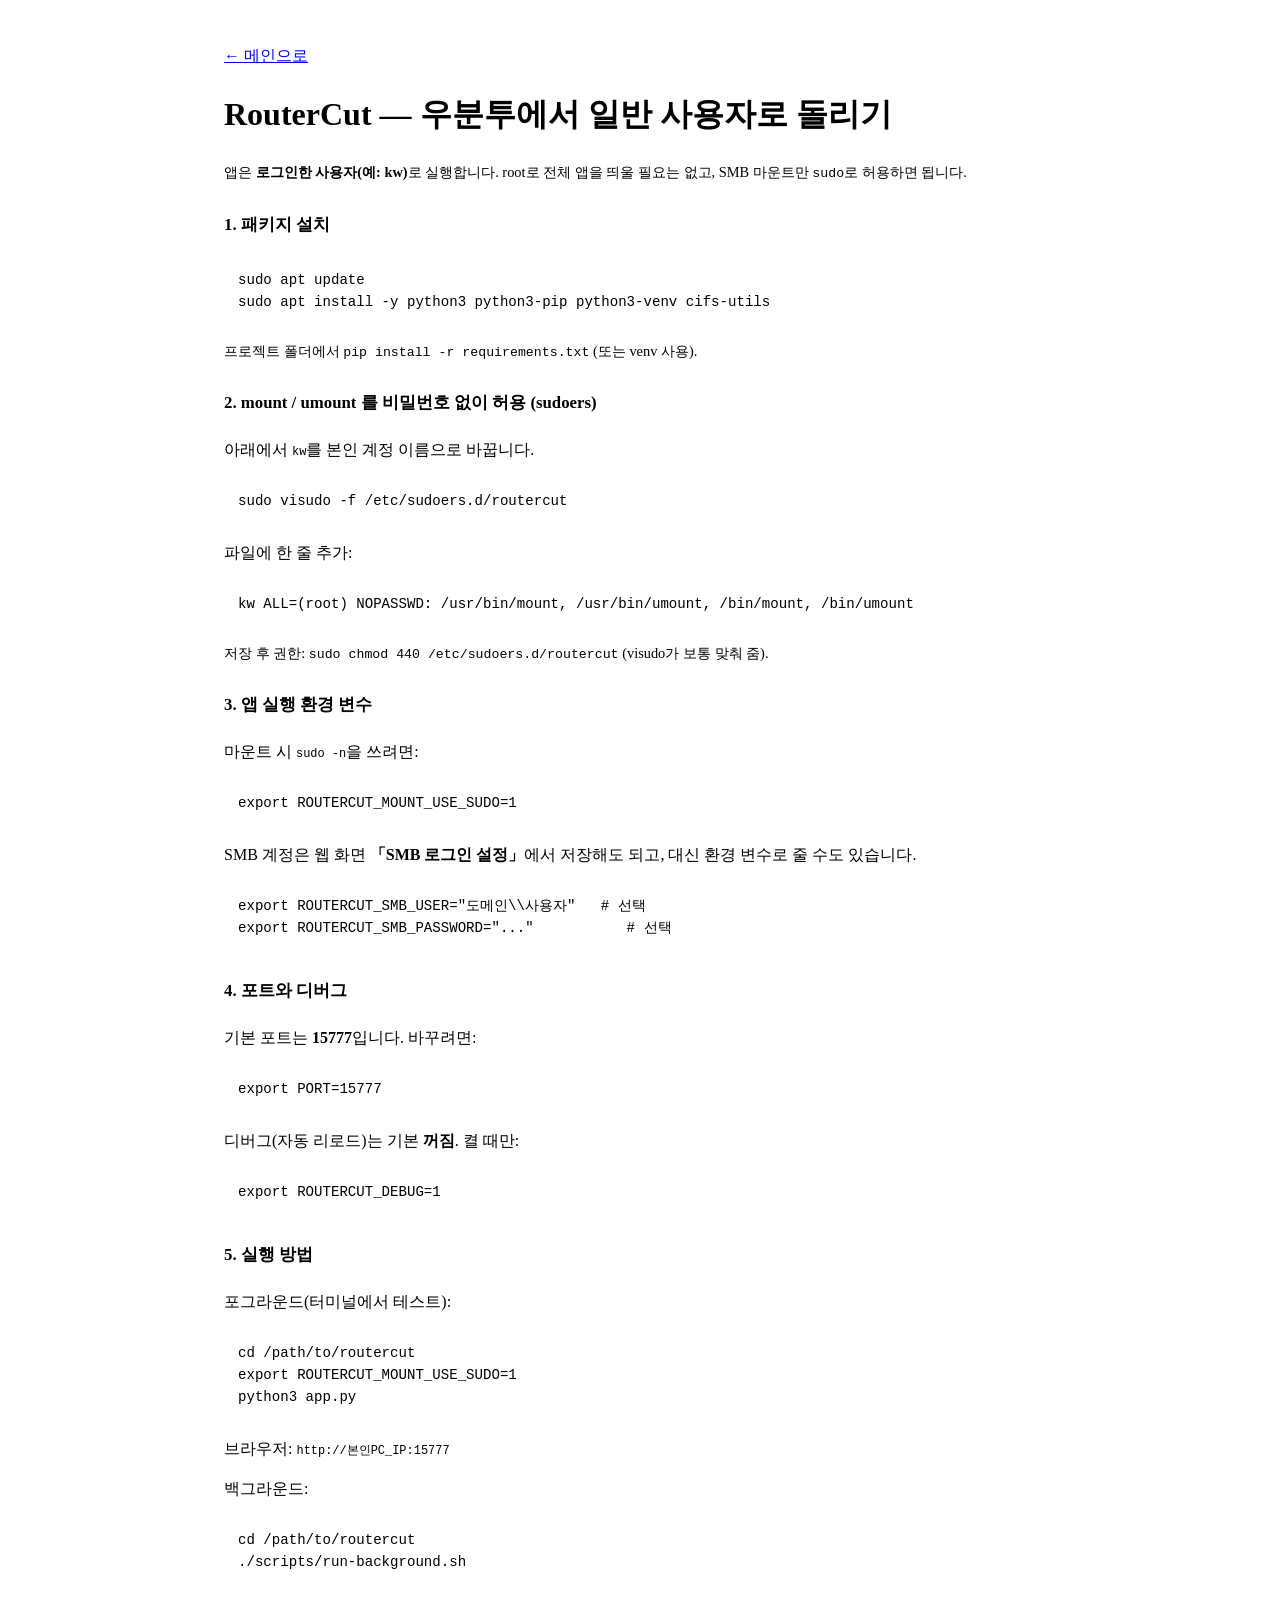
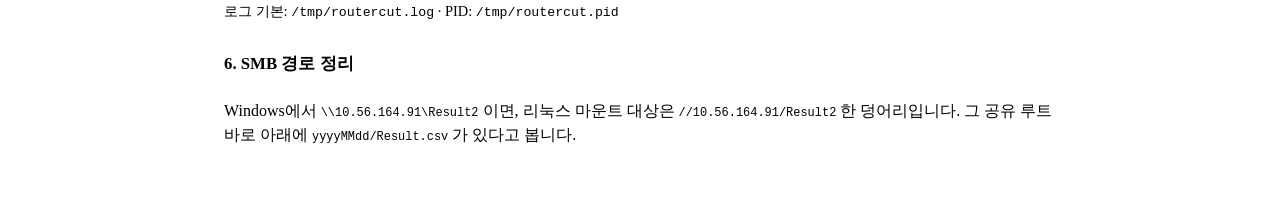
==== templates/help.html @ 724af0a8 "feat: SMB login in settings, Ubuntu help page, port 15777 - app_settings table + /api/settings; DB c" ====
<!DOCTYPE html>
<html lang="ko">
<head>
  <meta charset="utf-8"/>
  <meta name="viewport" content="width=device-width, initial-scale=1"/>
  <title>RouterCut 설명서 · 우분투</title>
  <link rel="stylesheet" href="{{ url_for('static', filename='style.css') }}"/>
  <style>
    .doc { max-width: 52rem; margin: 0 auto; padding: 20px 18px 48px; line-height: 1.55; }
    .doc h2 { margin-top: 1.6em; font-size: 1.05rem; border-bottom: 1px solid var(--border); padding-bottom: 6px; }
    .doc pre {
      background: var(--bg2); border: 1px solid var(--border);
      padding: 12px 14px; overflow-x: auto; font-size: 0.88rem; border-radius: 6px;
    }
    .doc code { font-size: 0.92em; }
    .doc ol.steps { padding-left: 1.2rem; }
    .doc ol.steps li { margin: 0.5em 0; }
    .doc .muted { color: var(--muted); font-size: 0.9rem; }
    .back { margin-bottom: 1rem; }
  </style>
</head>
<body>
<div class="doc">
  <p class="back"><a href="/">← 메인으로</a></p>
  <h1>RouterCut — 우분투에서 일반 사용자로 돌리기</h1>
  <p class="muted">앱은 <strong>로그인한 사용자(예: kw)</strong>로 실행합니다. root로 전체 앱을 띄울 필요는 없고, SMB 마운트만 <code>sudo</code>로 허용하면 됩니다.</p>

  <h2>1. 패키지 설치</h2>
  <pre>sudo apt update
sudo apt install -y python3 python3-pip python3-venv cifs-utils</pre>
  <p class="muted">프로젝트 폴더에서 <code>pip install -r requirements.txt</code> (또는 venv 사용).</p>

  <h2>2. mount / umount 를 비밀번호 없이 허용 (sudoers)</h2>
  <p>아래에서 <code>kw</code>를 본인 계정 이름으로 바꿉니다.</p>
  <pre>sudo visudo -f /etc/sudoers.d/routercut</pre>
  <p>파일에 한 줄 추가:</p>
  <pre>kw ALL=(root) NOPASSWD: /usr/bin/mount, /usr/bin/umount, /bin/mount, /bin/umount</pre>
  <p class="muted">저장 후 권한: <code>sudo chmod 440 /etc/sudoers.d/routercut</code> (visudo가 보통 맞춰 줌).</p>

  <h2>3. 앱 실행 환경 변수</h2>
  <p>마운트 시 <code>sudo -n</code>을 쓰려면:</p>
  <pre>export ROUTERCUT_MOUNT_USE_SUDO=1</pre>
  <p>SMB 계정은 웹 화면 <strong>「SMB 로그인 설정」</strong>에서 저장해도 되고, 대신 환경 변수로 줄 수도 있습니다.</p>
  <pre>export ROUTERCUT_SMB_USER="도메인\\사용자"   # 선택
export ROUTERCUT_SMB_PASSWORD="..."           # 선택</pre>

  <h2>4. 포트와 디버그</h2>
  <p>기본 포트는 <strong>15777</strong>입니다. 바꾸려면:</p>
  <pre>export PORT=15777</pre>
  <p>디버그(자동 리로드)는 기본 <strong>꺼짐</strong>. 켤 때만:</p>
  <pre>export ROUTERCUT_DEBUG=1</pre>

  <h2>5. 실행 방법</h2>
  <p>포그라운드(터미널에서 테스트):</p>
  <pre>cd /path/to/routercut
export ROUTERCUT_MOUNT_USE_SUDO=1
python3 app.py</pre>
  <p>브라우저: <code>http://본인PC_IP:15777</code></p>
  <p>백그라운드:</p>
  <pre>cd /path/to/routercut
./scripts/run-background.sh</pre>
  <p class="muted">로그 기본: <code>/tmp/routercut.log</code> · PID: <code>/tmp/routercut.pid</code></p>

  <h2>6. SMB 경로 정리</h2>
  <p>Windows에서 <code>\\10.56.164.91\Result2</code> 이면, 리눅스 마운트 대상은 <code>//10.56.164.91/Result2</code> 한 덩어리입니다. 그 공유 루트 바로 아래에 <code>yyyyMMdd/Result.csv</code> 가 있다고 봅니다.</p>
</div>
</body>
</html>
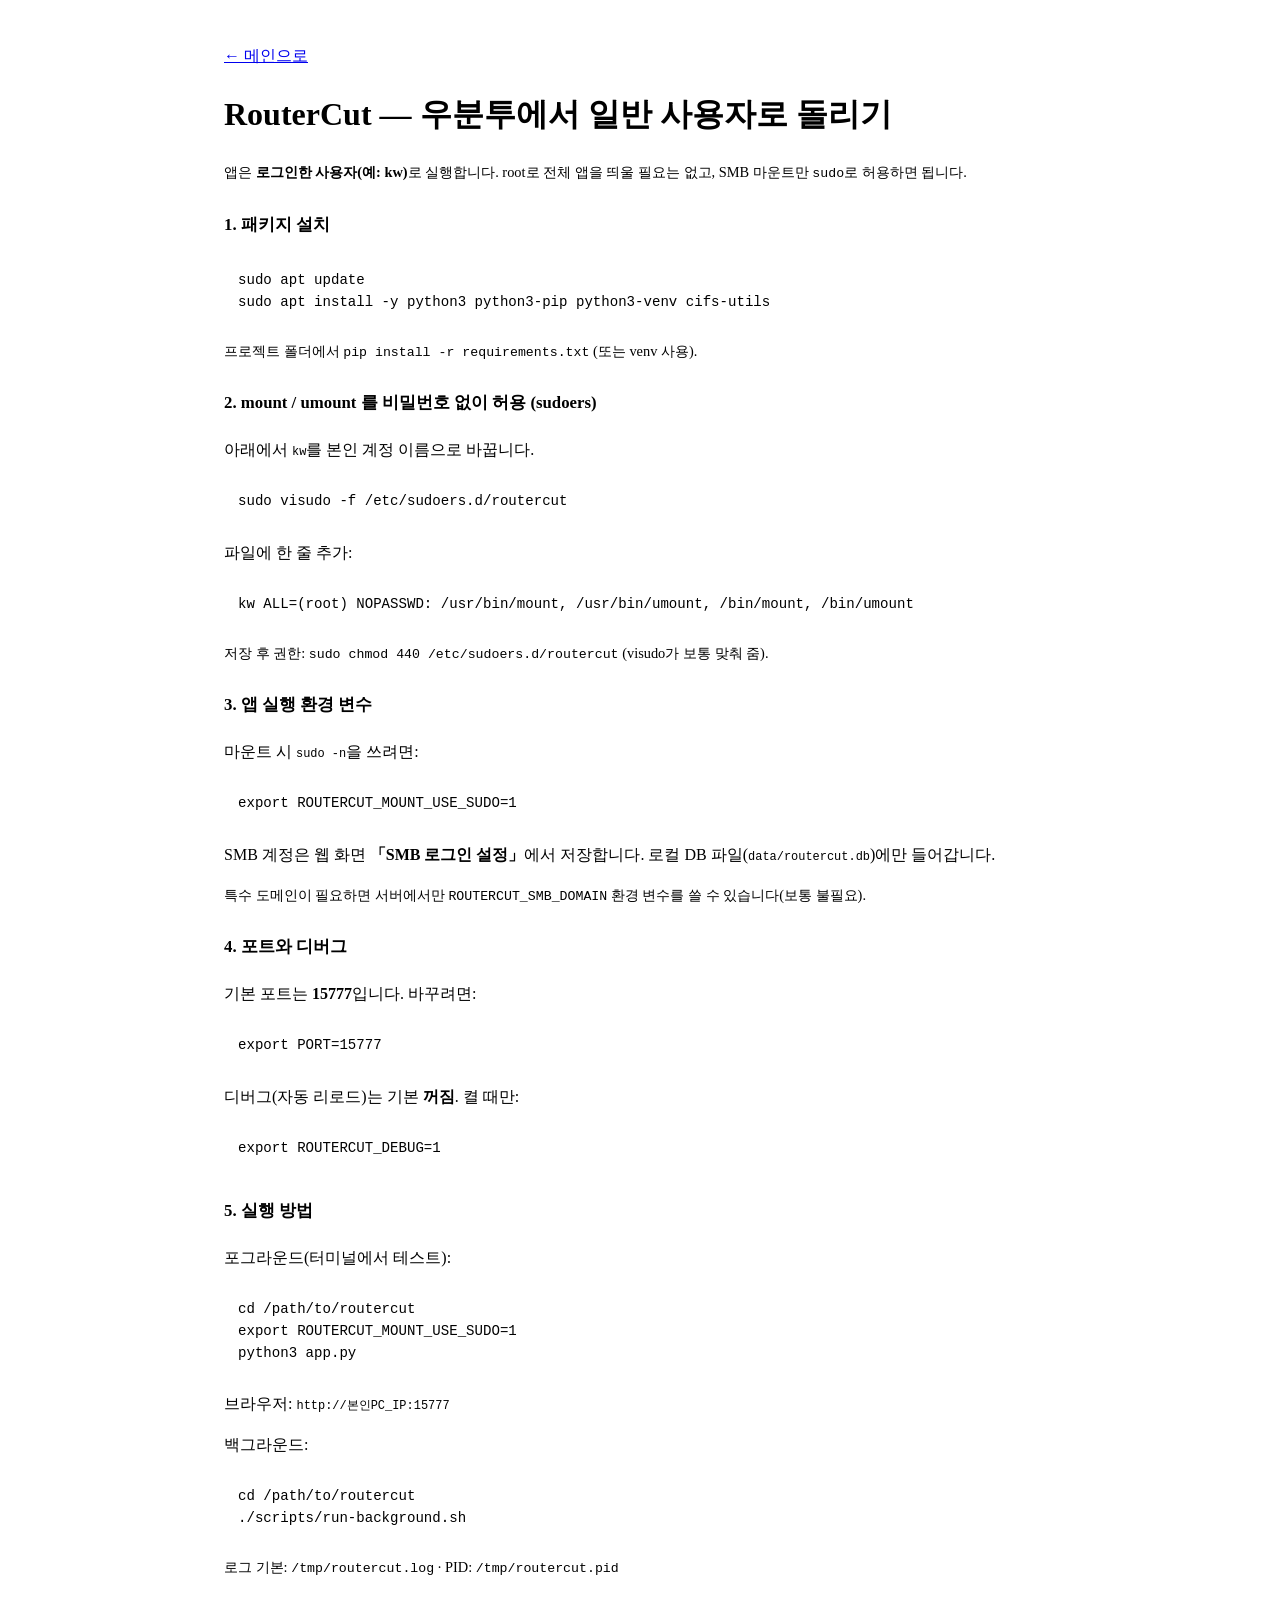
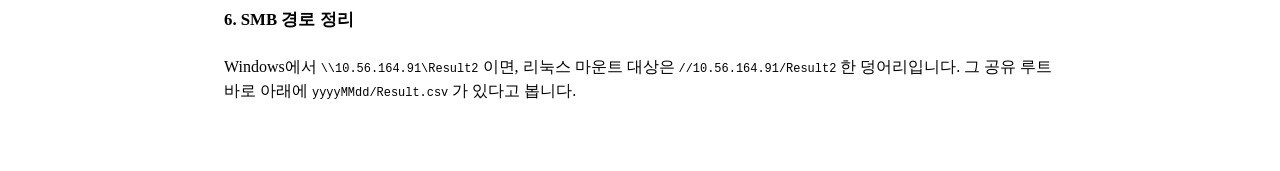
==== commit e87134af: "chore: drop WORKGROUP/domain from UI; clarify local DB storage Made-with: Cursor" ====
--- a/templates/help.html
+++ b/templates/help.html
@@ -40,9 +40,8 @@
   <h2>3. 앱 실행 환경 변수</h2>
   <p>마운트 시 <code>sudo -n</code>을 쓰려면:</p>
   <pre>export ROUTERCUT_MOUNT_USE_SUDO=1</pre>
-  <p>SMB 계정은 웹 화면 <strong>「SMB 로그인 설정」</strong>에서 저장해도 되고, 대신 환경 변수로 줄 수도 있습니다.</p>
-  <pre>export ROUTERCUT_SMB_USER="도메인\\사용자"   # 선택
-export ROUTERCUT_SMB_PASSWORD="..."           # 선택</pre>
+  <p>SMB 계정은 웹 화면 <strong>「SMB 로그인 설정」</strong>에서 저장합니다. 로컬 DB 파일(<code>data/routercut.db</code>)에만 들어갑니다.</p>
+  <p class="muted">특수 도메인이 필요하면 서버에서만 <code>ROUTERCUT_SMB_DOMAIN</code> 환경 변수를 쓸 수 있습니다(보통 불필요).</p>
 
   <h2>4. 포트와 디버그</h2>
   <p>기본 포트는 <strong>15777</strong>입니다. 바꾸려면:</p>
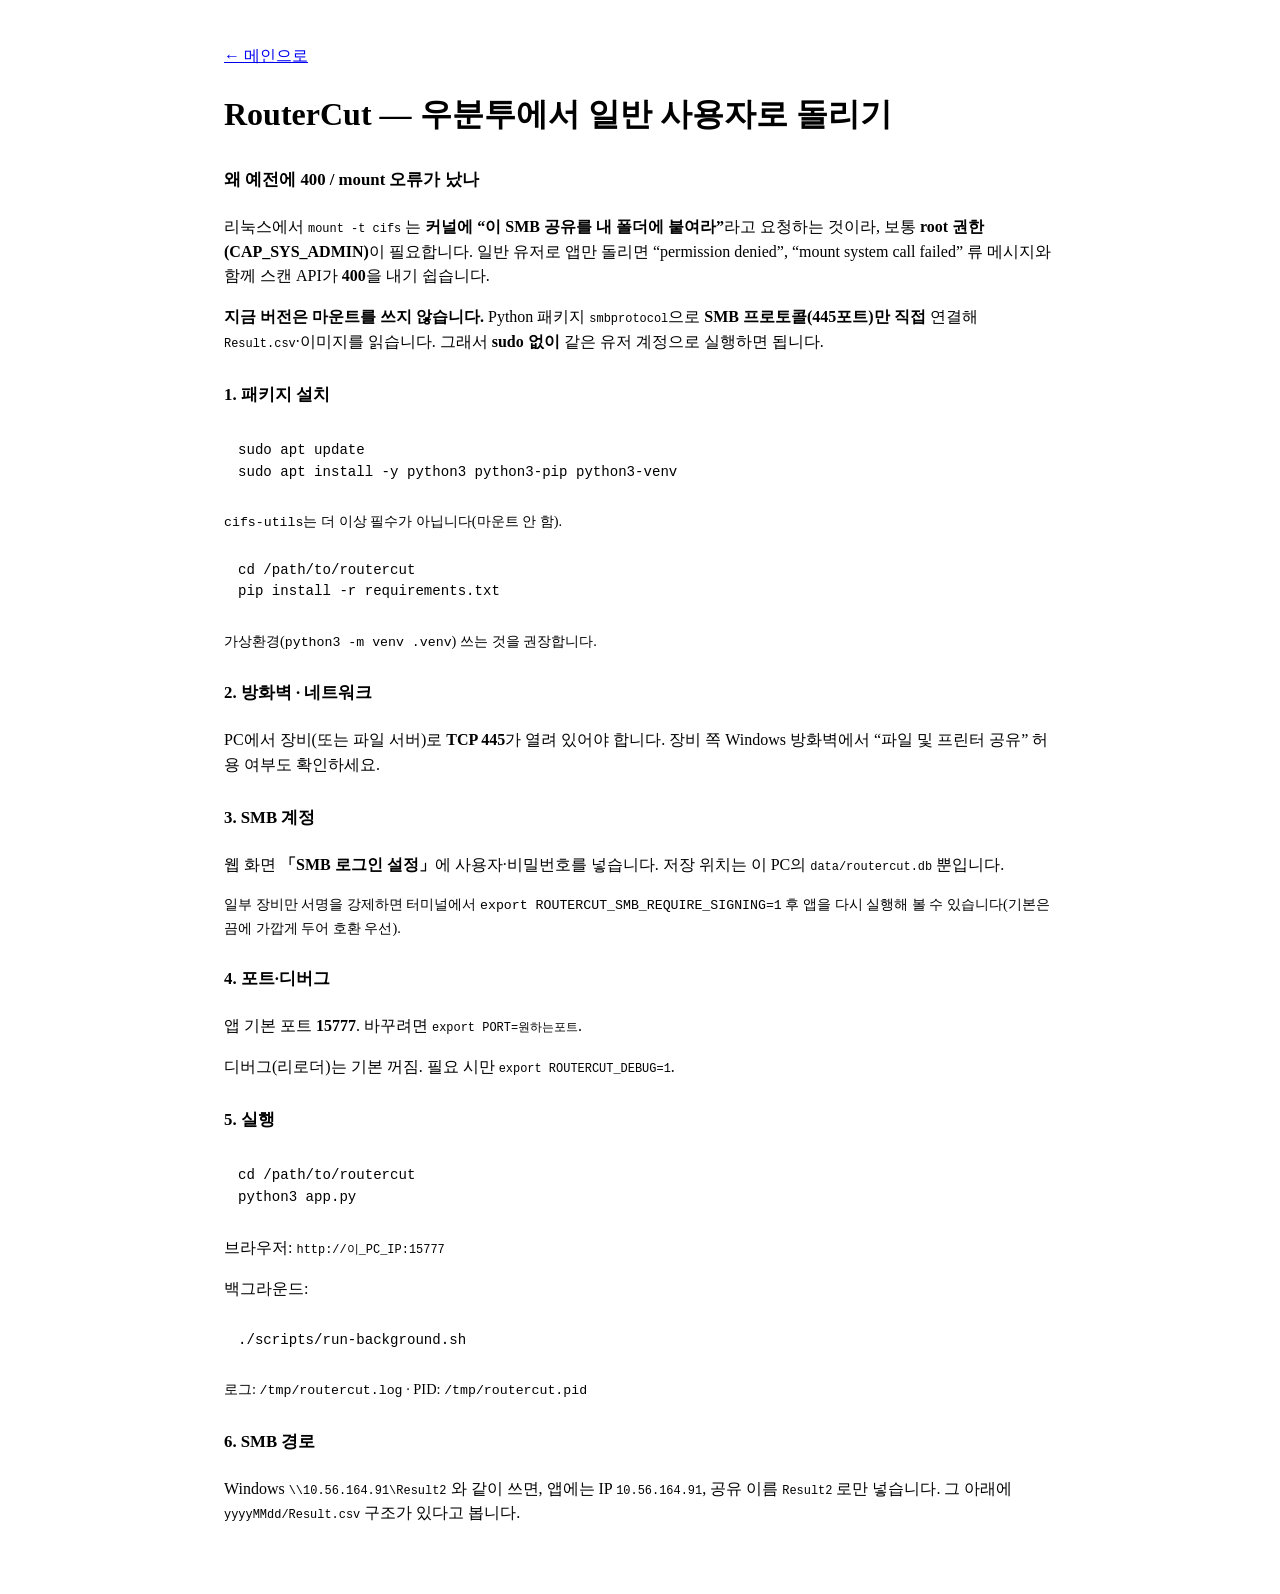
==== commit a35ab6e2: "fix(smb): use smbprotocol instead of kernel mount (no root/sudo) - Remove smb_mount/CIFS mount; scan" ====
--- a/templates/help.html
+++ b/templates/help.html
@@ -13,8 +13,6 @@
       padding: 12px 14px; overflow-x: auto; font-size: 0.88rem; border-radius: 6px;
     }
     .doc code { font-size: 0.92em; }
-    .doc ol.steps { padding-left: 1.2rem; }
-    .doc ol.steps li { margin: 0.5em 0; }
     .doc .muted { color: var(--muted); font-size: 0.9rem; }
     .back { margin-bottom: 1rem; }
   </style>
@@ -23,45 +21,40 @@
 <div class="doc">
   <p class="back"><a href="/">← 메인으로</a></p>
   <h1>RouterCut — 우분투에서 일반 사용자로 돌리기</h1>
-  <p class="muted">앱은 <strong>로그인한 사용자(예: kw)</strong>로 실행합니다. root로 전체 앱을 띄울 필요는 없고, SMB 마운트만 <code>sudo</code>로 허용하면 됩니다.</p>
+
+  <h2>왜 예전에 400 / mount 오류가 났나</h2>
+  <p>리눅스에서 <code>mount -t cifs</code> 는 <strong>커널에 “이 SMB 공유를 내 폴더에 붙여라”</strong>라고 요청하는 것이라, 보통 <strong>root 권한(CAP_SYS_ADMIN)</strong>이 필요합니다. 일반 유저로 앱만 돌리면 “permission denied”, “mount system call failed” 류 메시지와 함께 스캔 API가 <strong>400</strong>을 내기 쉽습니다.</p>
+  <p><strong>지금 버전은 마운트를 쓰지 않습니다.</strong> Python 패키지 <code>smbprotocol</code>으로 <strong>SMB 프로토콜(445포트)만 직접</strong> 연결해 <code>Result.csv</code>·이미지를 읽습니다. 그래서 <strong>sudo 없이</strong> 같은 유저 계정으로 실행하면 됩니다.</p>
 
   <h2>1. 패키지 설치</h2>
   <pre>sudo apt update
-sudo apt install -y python3 python3-pip python3-venv cifs-utils</pre>
-  <p class="muted">프로젝트 폴더에서 <code>pip install -r requirements.txt</code> (또는 venv 사용).</p>
+sudo apt install -y python3 python3-pip python3-venv</pre>
+  <p class="muted"><code>cifs-utils</code>는 더 이상 필수가 아닙니다(마운트 안 함).</p>
+  <pre>cd /path/to/routercut
+pip install -r requirements.txt</pre>
+  <p class="muted">가상환경(<code>python3 -m venv .venv</code>) 쓰는 것을 권장합니다.</p>
 
-  <h2>2. mount / umount 를 비밀번호 없이 허용 (sudoers)</h2>
-  <p>아래에서 <code>kw</code>를 본인 계정 이름으로 바꿉니다.</p>
-  <pre>sudo visudo -f /etc/sudoers.d/routercut</pre>
-  <p>파일에 한 줄 추가:</p>
-  <pre>kw ALL=(root) NOPASSWD: /usr/bin/mount, /usr/bin/umount, /bin/mount, /bin/umount</pre>
-  <p class="muted">저장 후 권한: <code>sudo chmod 440 /etc/sudoers.d/routercut</code> (visudo가 보통 맞춰 줌).</p>
+  <h2>2. 방화벽 · 네트워크</h2>
+  <p>PC에서 장비(또는 파일 서버)로 <strong>TCP 445</strong>가 열려 있어야 합니다. 장비 쪽 Windows 방화벽에서 “파일 및 프린터 공유” 허용 여부도 확인하세요.</p>
 
-  <h2>3. 앱 실행 환경 변수</h2>
-  <p>마운트 시 <code>sudo -n</code>을 쓰려면:</p>
-  <pre>export ROUTERCUT_MOUNT_USE_SUDO=1</pre>
-  <p>SMB 계정은 웹 화면 <strong>「SMB 로그인 설정」</strong>에서 저장합니다. 로컬 DB 파일(<code>data/routercut.db</code>)에만 들어갑니다.</p>
-  <p class="muted">특수 도메인이 필요하면 서버에서만 <code>ROUTERCUT_SMB_DOMAIN</code> 환경 변수를 쓸 수 있습니다(보통 불필요).</p>
+  <h2>3. SMB 계정</h2>
+  <p>웹 화면 <strong>「SMB 로그인 설정」</strong>에 사용자·비밀번호를 넣습니다. 저장 위치는 이 PC의 <code>data/routercut.db</code> 뿐입니다.</p>
+  <p class="muted">일부 장비만 서명을 강제하면 터미널에서 <code>export ROUTERCUT_SMB_REQUIRE_SIGNING=1</code> 후 앱을 다시 실행해 볼 수 있습니다(기본은 끔에 가깝게 두어 호환 우선).</p>
 
-  <h2>4. 포트와 디버그</h2>
-  <p>기본 포트는 <strong>15777</strong>입니다. 바꾸려면:</p>
-  <pre>export PORT=15777</pre>
-  <p>디버그(자동 리로드)는 기본 <strong>꺼짐</strong>. 켤 때만:</p>
-  <pre>export ROUTERCUT_DEBUG=1</pre>
+  <h2>4. 포트·디버그</h2>
+  <p>앱 기본 포트 <strong>15777</strong>. 바꾸려면 <code>export PORT=원하는포트</code>.</p>
+  <p>디버그(리로더)는 기본 꺼짐. 필요 시만 <code>export ROUTERCUT_DEBUG=1</code>.</p>
 
-  <h2>5. 실행 방법</h2>
-  <p>포그라운드(터미널에서 테스트):</p>
+  <h2>5. 실행</h2>
   <pre>cd /path/to/routercut
-export ROUTERCUT_MOUNT_USE_SUDO=1
 python3 app.py</pre>
-  <p>브라우저: <code>http://본인PC_IP:15777</code></p>
+  <p>브라우저: <code>http://이_PC_IP:15777</code></p>
   <p>백그라운드:</p>
-  <pre>cd /path/to/routercut
-./scripts/run-background.sh</pre>
-  <p class="muted">로그 기본: <code>/tmp/routercut.log</code> · PID: <code>/tmp/routercut.pid</code></p>
+  <pre>./scripts/run-background.sh</pre>
+  <p class="muted">로그: <code>/tmp/routercut.log</code> · PID: <code>/tmp/routercut.pid</code></p>
 
-  <h2>6. SMB 경로 정리</h2>
-  <p>Windows에서 <code>\\10.56.164.91\Result2</code> 이면, 리눅스 마운트 대상은 <code>//10.56.164.91/Result2</code> 한 덩어리입니다. 그 공유 루트 바로 아래에 <code>yyyyMMdd/Result.csv</code> 가 있다고 봅니다.</p>
+  <h2>6. SMB 경로</h2>
+  <p>Windows <code>\\10.56.164.91\Result2</code> 와 같이 쓰면, 앱에는 IP <code>10.56.164.91</code>, 공유 이름 <code>Result2</code> 로만 넣습니다. 그 아래에 <code>yyyyMMdd/Result.csv</code> 구조가 있다고 봅니다.</p>
 </div>
 </body>
 </html>
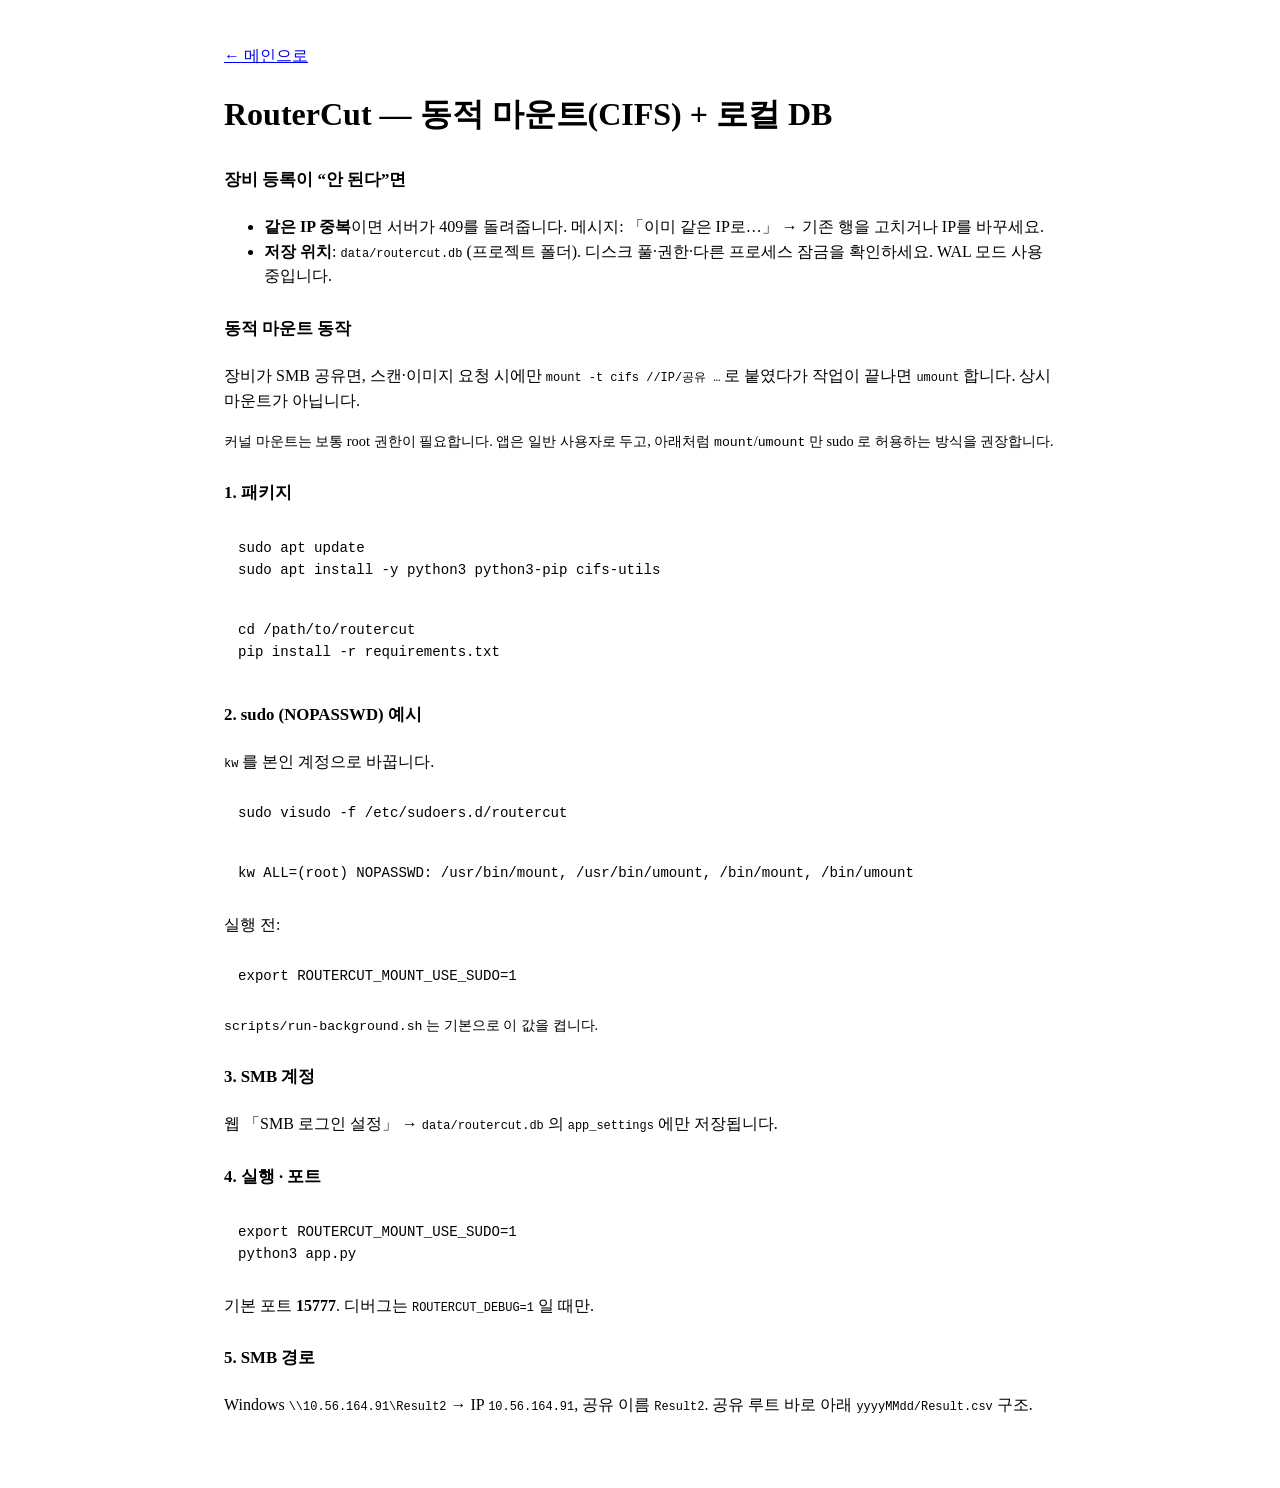
==== commit 57de9dfe: "feat: restore dynamic CIFS mount; fix SMB local_root and DB durability - Reintroduce smb_mount with " ====
--- a/templates/help.html
+++ b/templates/help.html
@@ -20,41 +20,42 @@
 <body>
 <div class="doc">
   <p class="back"><a href="/">← 메인으로</a></p>
-  <h1>RouterCut — 우분투에서 일반 사용자로 돌리기</h1>
+  <h1>RouterCut — 동적 마운트(CIFS) + 로컬 DB</h1>
 
-  <h2>왜 예전에 400 / mount 오류가 났나</h2>
-  <p>리눅스에서 <code>mount -t cifs</code> 는 <strong>커널에 “이 SMB 공유를 내 폴더에 붙여라”</strong>라고 요청하는 것이라, 보통 <strong>root 권한(CAP_SYS_ADMIN)</strong>이 필요합니다. 일반 유저로 앱만 돌리면 “permission denied”, “mount system call failed” 류 메시지와 함께 스캔 API가 <strong>400</strong>을 내기 쉽습니다.</p>
-  <p><strong>지금 버전은 마운트를 쓰지 않습니다.</strong> Python 패키지 <code>smbprotocol</code>으로 <strong>SMB 프로토콜(445포트)만 직접</strong> 연결해 <code>Result.csv</code>·이미지를 읽습니다. 그래서 <strong>sudo 없이</strong> 같은 유저 계정으로 실행하면 됩니다.</p>
+  <h2>장비 등록이 “안 된다”면</h2>
+  <ul>
+    <li><strong>같은 IP 중복</strong>이면 서버가 409를 돌려줍니다. 메시지: 「이미 같은 IP로…」 → 기존 행을 고치거나 IP를 바꾸세요.</li>
+    <li><strong>저장 위치</strong>: <code>data/routercut.db</code> (프로젝트 폴더). 디스크 풀·권한·다른 프로세스 잠금을 확인하세요. WAL 모드 사용 중입니다.</li>
+  </ul>
 
-  <h2>1. 패키지 설치</h2>
+  <h2>동적 마운트 동작</h2>
+  <p>장비가 SMB 공유면, 스캔·이미지 요청 시에만 <code>mount -t cifs //IP/공유 …</code> 로 붙였다가 작업이 끝나면 <code>umount</code> 합니다. 상시 마운트가 아닙니다.</p>
+  <p class="muted">커널 마운트는 보통 root 권한이 필요합니다. 앱은 일반 사용자로 두고, 아래처럼 <code>mount</code>/<code>umount</code> 만 sudo 로 허용하는 방식을 권장합니다.</p>
+
+  <h2>1. 패키지</h2>
   <pre>sudo apt update
-sudo apt install -y python3 python3-pip python3-venv</pre>
-  <p class="muted"><code>cifs-utils</code>는 더 이상 필수가 아닙니다(마운트 안 함).</p>
+sudo apt install -y python3 python3-pip cifs-utils</pre>
   <pre>cd /path/to/routercut
 pip install -r requirements.txt</pre>
-  <p class="muted">가상환경(<code>python3 -m venv .venv</code>) 쓰는 것을 권장합니다.</p>
 
-  <h2>2. 방화벽 · 네트워크</h2>
-  <p>PC에서 장비(또는 파일 서버)로 <strong>TCP 445</strong>가 열려 있어야 합니다. 장비 쪽 Windows 방화벽에서 “파일 및 프린터 공유” 허용 여부도 확인하세요.</p>
+  <h2>2. sudo (NOPASSWD) 예시</h2>
+  <p><code>kw</code> 를 본인 계정으로 바꿉니다.</p>
+  <pre>sudo visudo -f /etc/sudoers.d/routercut</pre>
+  <pre>kw ALL=(root) NOPASSWD: /usr/bin/mount, /usr/bin/umount, /bin/mount, /bin/umount</pre>
+  <p>실행 전:</p>
+  <pre>export ROUTERCUT_MOUNT_USE_SUDO=1</pre>
+  <p class="muted"><code>scripts/run-background.sh</code> 는 기본으로 이 값을 켭니다.</p>
 
   <h2>3. SMB 계정</h2>
-  <p>웹 화면 <strong>「SMB 로그인 설정」</strong>에 사용자·비밀번호를 넣습니다. 저장 위치는 이 PC의 <code>data/routercut.db</code> 뿐입니다.</p>
-  <p class="muted">일부 장비만 서명을 강제하면 터미널에서 <code>export ROUTERCUT_SMB_REQUIRE_SIGNING=1</code> 후 앱을 다시 실행해 볼 수 있습니다(기본은 끔에 가깝게 두어 호환 우선).</p>
+  <p>웹 「SMB 로그인 설정」 → <code>data/routercut.db</code> 의 <code>app_settings</code> 에만 저장됩니다.</p>
 
-  <h2>4. 포트·디버그</h2>
-  <p>앱 기본 포트 <strong>15777</strong>. 바꾸려면 <code>export PORT=원하는포트</code>.</p>
-  <p>디버그(리로더)는 기본 꺼짐. 필요 시만 <code>export ROUTERCUT_DEBUG=1</code>.</p>
+  <h2>4. 실행 · 포트</h2>
+  <pre>export ROUTERCUT_MOUNT_USE_SUDO=1
+python3 app.py</pre>
+  <p>기본 포트 <strong>15777</strong>. 디버그는 <code>ROUTERCUT_DEBUG=1</code> 일 때만.</p>
 
-  <h2>5. 실행</h2>
-  <pre>cd /path/to/routercut
-python3 app.py</pre>
-  <p>브라우저: <code>http://이_PC_IP:15777</code></p>
-  <p>백그라운드:</p>
-  <pre>./scripts/run-background.sh</pre>
-  <p class="muted">로그: <code>/tmp/routercut.log</code> · PID: <code>/tmp/routercut.pid</code></p>
-
-  <h2>6. SMB 경로</h2>
-  <p>Windows <code>\\10.56.164.91\Result2</code> 와 같이 쓰면, 앱에는 IP <code>10.56.164.91</code>, 공유 이름 <code>Result2</code> 로만 넣습니다. 그 아래에 <code>yyyyMMdd/Result.csv</code> 구조가 있다고 봅니다.</p>
+  <h2>5. SMB 경로</h2>
+  <p>Windows <code>\\10.56.164.91\Result2</code> → IP <code>10.56.164.91</code>, 공유 이름 <code>Result2</code>. 공유 루트 바로 아래 <code>yyyyMMdd/Result.csv</code> 구조.</p>
 </div>
 </body>
 </html>
